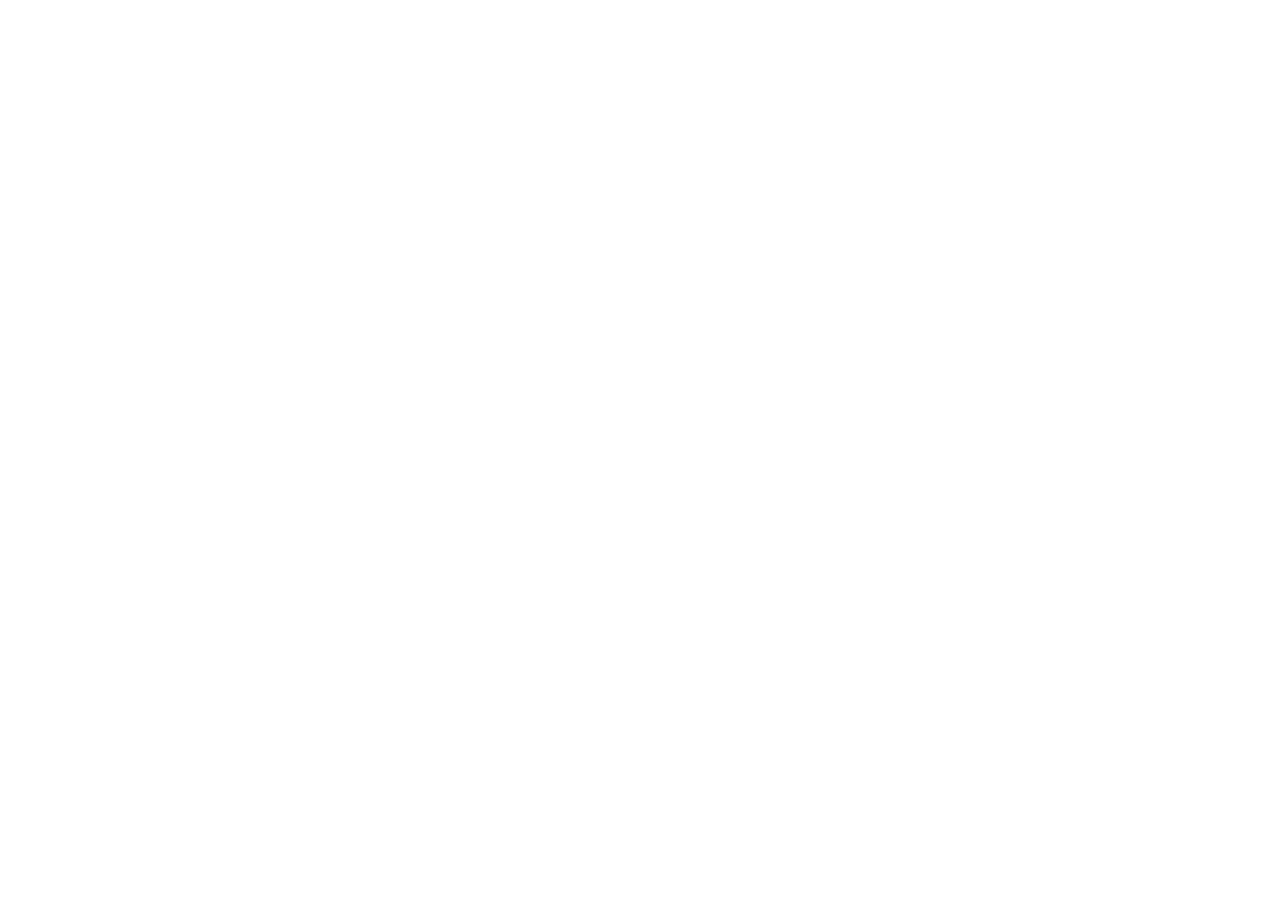
==== GAMEZONE/PROYECTO/html/index.html @ 15c169b0 "Version 1 - estructura inicial de GameZone" ====
<!DOCTYPE html>
<html lang="es">
<head>
    <meta charset="UTF-8">
    <meta name="viewport" content="width=device-width, initial-scale=1.0">
    <title>GameZone</title>
</head>
<body>

</body>
</html>
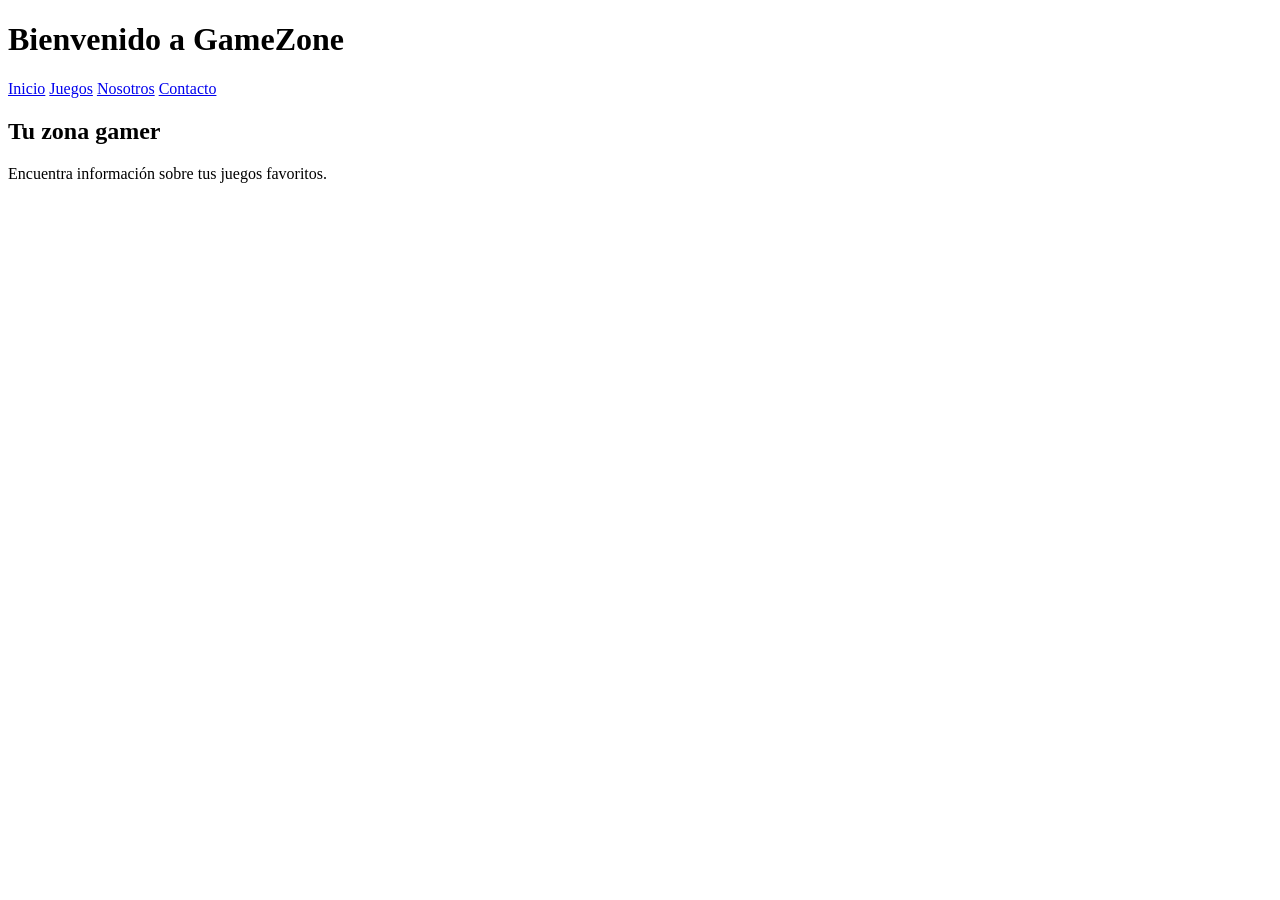
==== commit cbd5511e: "Version 2 - paginas principales de GameZone" ====
--- a/GAMEZONE/PROYECTO/html/index.html
+++ b/GAMEZONE/PROYECTO/html/index.html
@@ -3,9 +3,21 @@
 <head>
     <meta charset="UTF-8">
     <meta name="viewport" content="width=device-width, initial-scale=1.0">
-    <title>GameZone</title>
+    <title>GameZone - Inicio</title>
 </head>
 <body>
 
+    <h1>Bienvenido a GameZone</h1>
+
+    <nav>
+        <a href="index.html">Inicio</a>
+        <a href="juegos.html">Juegos</a>
+        <a href="nosotros.html">Nosotros</a>
+        <a href="contacto.html">Contacto</a>
+    </nav>
+
+    <h2>Tu zona gamer</h2>
+    <p>Encuentra información sobre tus juegos favoritos.</p>
+
 </body>
 </html>
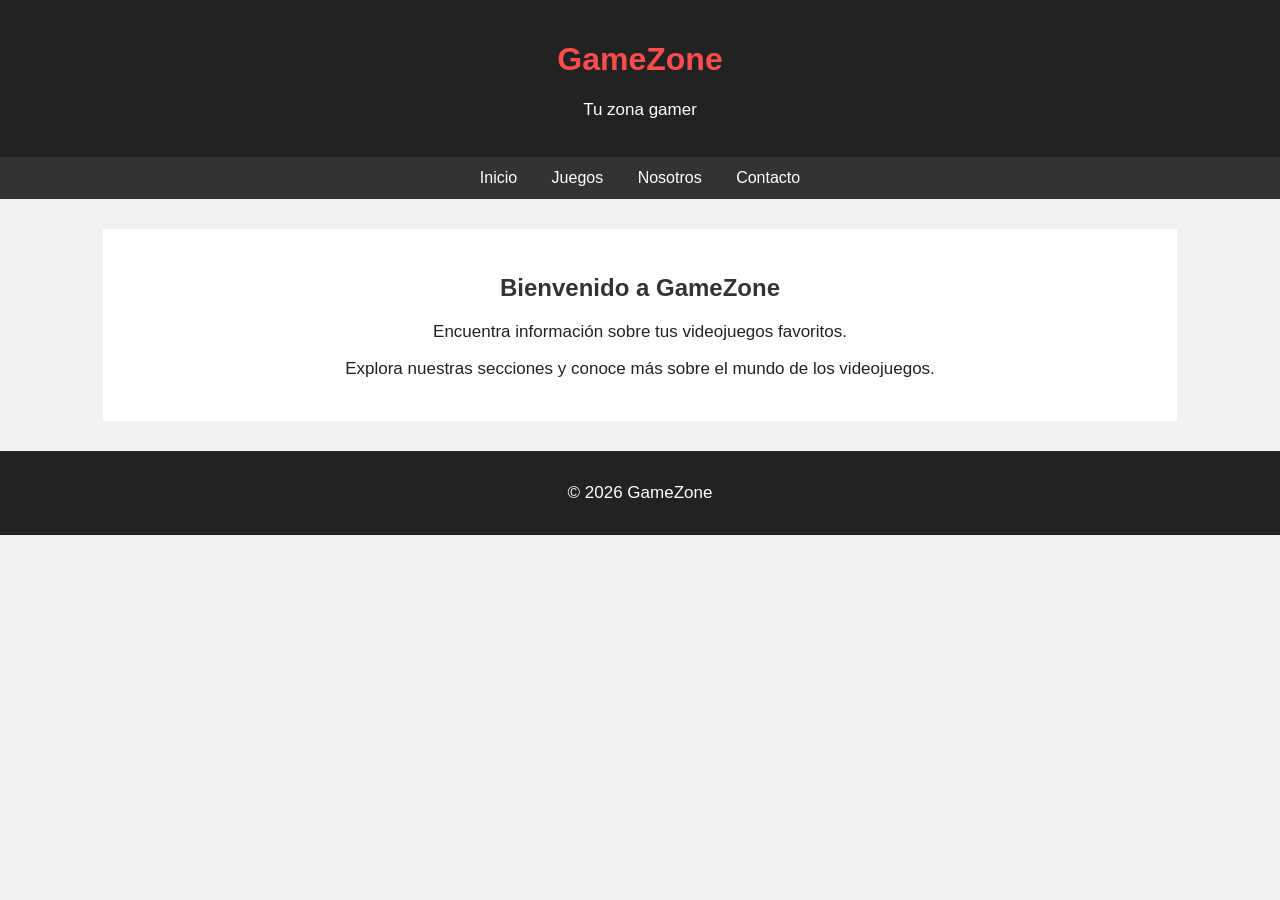
==== commit d3675bfe: "Version 3 - diseño básico de GameZone" ====
--- a/GAMEZONE/PROYECTO/html/index.html
+++ b/GAMEZONE/PROYECTO/html/index.html
@@ -4,10 +4,14 @@
     <meta charset="UTF-8">
     <meta name="viewport" content="width=device-width, initial-scale=1.0">
     <title>GameZone - Inicio</title>
+    <link rel="stylesheet" href="../css/estilos.css">
 </head>
 <body>
 
-    <h1>Bienvenido a GameZone</h1>
+    <header>
+        <h1>GameZone</h1>
+        <p>Tu zona gamer</p>
+    </header>
 
     <nav>
         <a href="index.html">Inicio</a>
@@ -16,8 +20,15 @@
         <a href="contacto.html">Contacto</a>
     </nav>
 
-    <h2>Tu zona gamer</h2>
-    <p>Encuentra información sobre tus juegos favoritos.</p>
+    <main>
+        <h2>Bienvenido a GameZone</h2>
+        <p>Encuentra información sobre tus videojuegos favoritos.</p>
+        <p>Explora nuestras secciones y conoce más sobre el mundo de los videojuegos.</p>
+    </main>
+
+    <footer>
+        <p>© 2026 GameZone</p>
+    </footer>
 
 </body>
 </html>
--- a/GAMEZONE/PROYECTO/css/estilos.css
+++ b/GAMEZONE/PROYECTO/css/estilos.css
@@ -0,0 +1,57 @@
+body {
+    font-family: Arial, sans-serif;
+    margin: 0;
+    background-color: #f2f2f2;
+    color: #222;
+}
+
+header {
+    background-color: #222;
+    color: white;
+    text-align: center;
+    padding: 20px;
+}
+
+nav {
+    background-color: #333;
+    text-align: center;
+    padding: 12px;
+}
+
+nav a {
+    color: white;
+    text-decoration: none;
+    margin: 0 15px;
+}
+
+nav a:hover {
+    color: #ff4d4d;
+}
+
+main {
+    width: 80%;
+    margin: 30px auto;
+    background-color: white;
+    padding: 25px;
+    text-align: center;
+}
+
+h1 {
+    color: #ff4d4d;
+}
+
+h2 {
+    color: #333;
+}
+
+p {
+    font-size: 17px;
+}
+
+footer {
+    background-color: #222;
+    color: white;
+    text-align: center;
+    padding: 15px;
+    margin-top: 30px;
+}
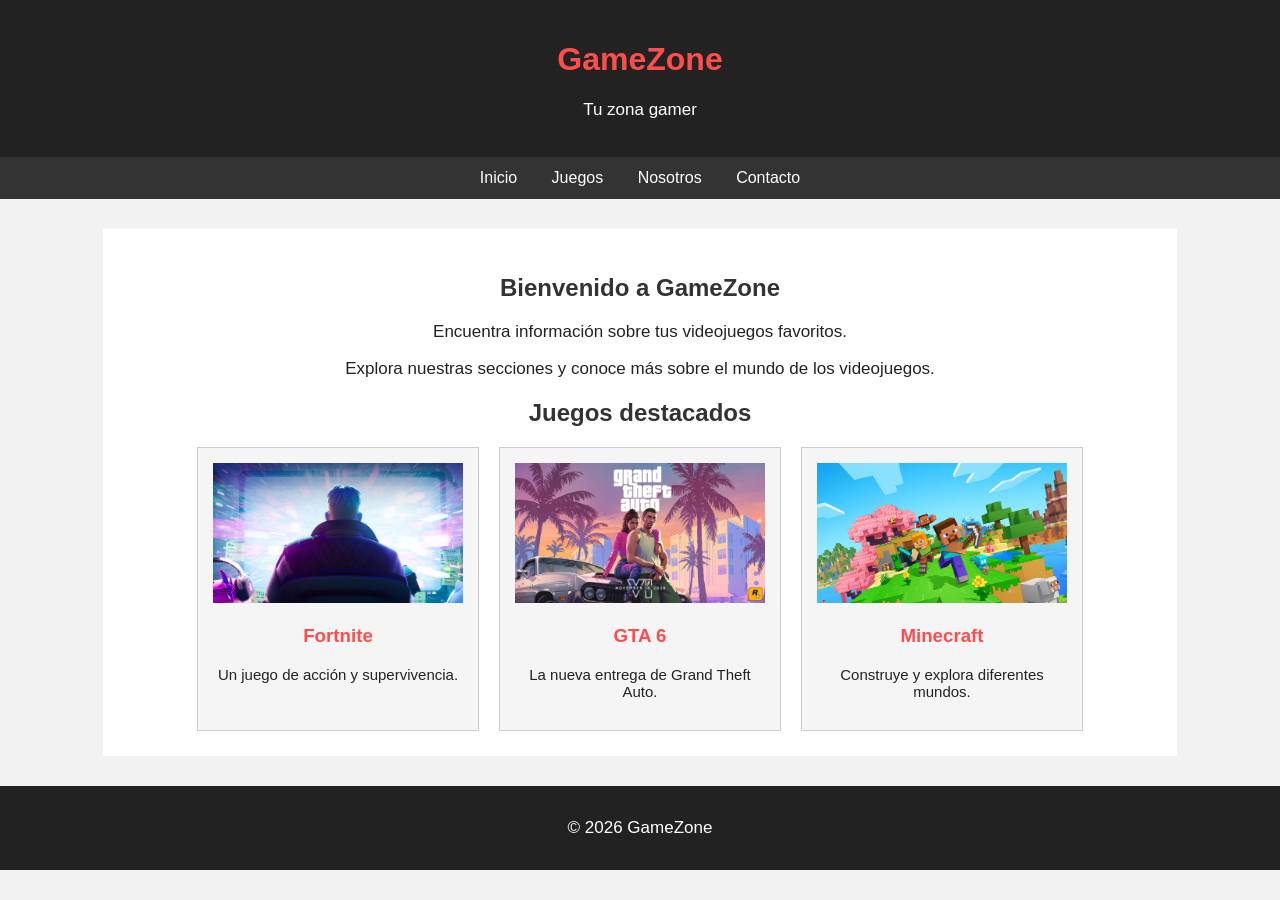
==== commit ff3d1557: "Version 5 - juegos destacados en inicio" ====
--- a/GAMEZONE/PROYECTO/html/index.html
+++ b/GAMEZONE/PROYECTO/html/index.html
@@ -22,8 +22,33 @@
 
     <main>
         <h2>Bienvenido a GameZone</h2>
+
         <p>Encuentra información sobre tus videojuegos favoritos.</p>
         <p>Explora nuestras secciones y conoce más sobre el mundo de los videojuegos.</p>
+
+        <h2>Juegos destacados</h2>
+
+        <div class="destacados">
+
+            <div class="juego-destacado">
+                <img src="../img/fortnite.jpg" alt="Fortnite">
+                <h3>Fortnite</h3>
+                <p>Un juego de acción y supervivencia.</p>
+            </div>
+
+            <div class="juego-destacado">
+                <img src="../img/gta6.jpg" alt="GTA 6">
+                <h3>GTA 6</h3>
+                <p>La nueva entrega de Grand Theft Auto.</p>
+            </div>
+
+            <div class="juego-destacado">
+                <img src="../img/minecraft.jpg" alt="Minecraft">
+                <h3>Minecraft</h3>
+                <p>Construye y explora diferentes mundos.</p>
+            </div>
+
+        </div>
     </main>
 
     <footer>
--- a/GAMEZONE/PROYECTO/css/estilos.css
+++ b/GAMEZONE/PROYECTO/css/estilos.css
@@ -54,4 +54,62 @@
     text-align: center;
     padding: 15px;
     margin-top: 30px;
+}
+
+.contenedor-juegos {
+    display: flex;
+    flex-wrap: wrap;
+    justify-content: center;
+    gap: 20px;
+}
+
+.tarjeta-juego {
+    width: 250px;
+    background-color: #f5f5f5;
+    border: 1px solid #ccc;
+    padding: 15px;
+    text-align: center;
+}
+
+.tarjeta-juego img {
+    width: 100%;
+    height: 150px;
+    object-fit: cover;
+}
+
+.tarjeta-juego h3 {
+    color: #ff4d4d;
+}
+
+.tarjeta-juego p {
+    font-size: 15px;
+}
+
+.destacados {
+    display: flex;
+    flex-wrap: wrap;
+    justify-content: center;
+    gap: 20px;
+    margin-top: 20px;
+}
+
+.juego-destacado {
+    width: 250px;
+    background-color: #f5f5f5;
+    border: 1px solid #ccc;
+    padding: 15px;
+}
+
+.juego-destacado img {
+    width: 100%;
+    height: 140px;
+    object-fit: cover;
+}
+
+.juego-destacado h3 {
+    color: #ff4d4d;
+}
+
+.juego-destacado p {
+    font-size: 15px;
 }
